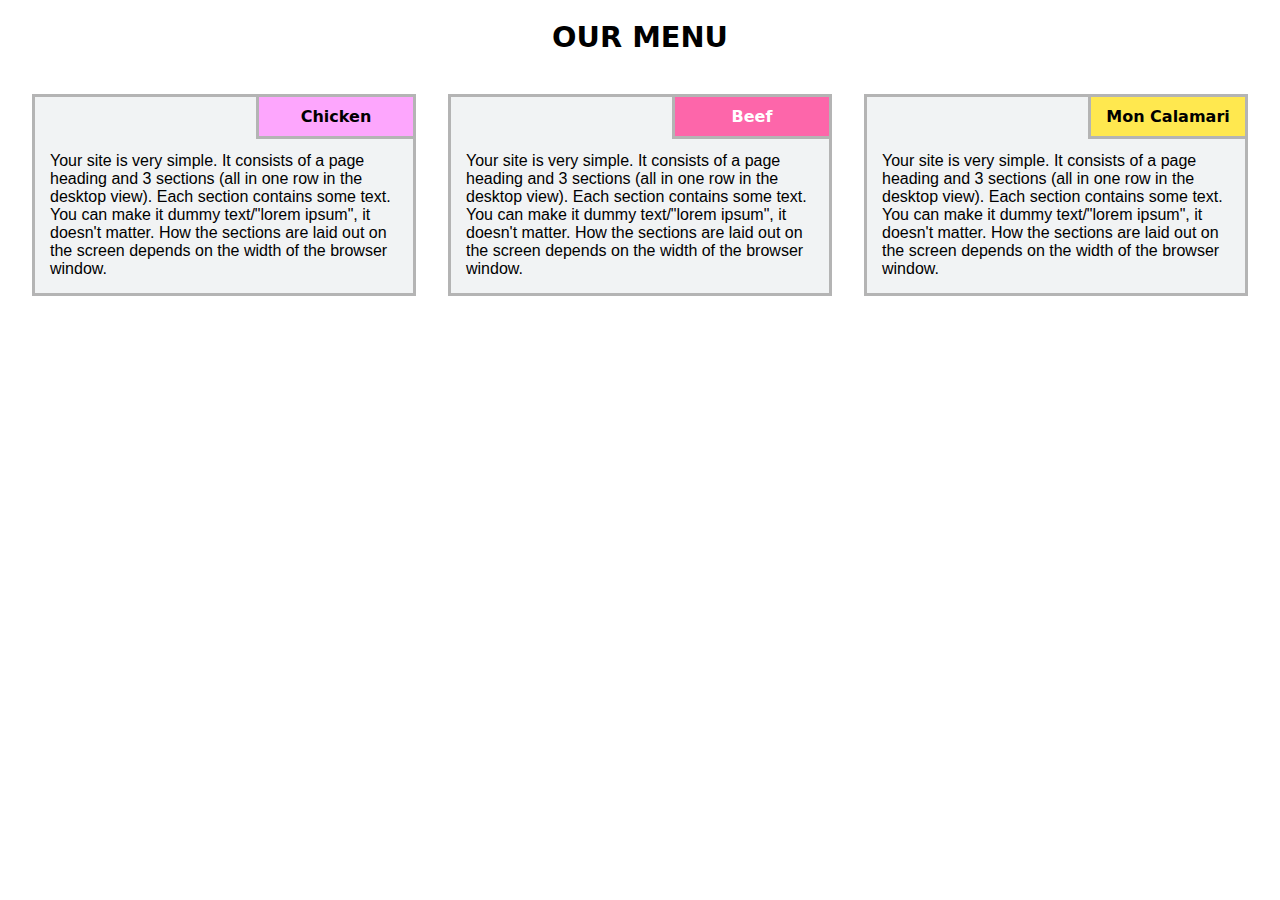
==== module-2-solution/index.html @ 77128b71 "module 2 solution added" ====
<!DOCTYPE html>
<html lang="en">
    <head>
        <meta charset="utf-8">
        <meta http-equiv="X-UA-Compatible" content="IE-edge">
        <meta name="viewport" content="width=device-width, initial-scale=1">
        <title>Solution to Module 2 by Zoia Pavliukova</title>
        <link rel="stylesheet" href="style.css">
    </head>
    <body>
        <h1>Our menu</h1>
        <main class="container">
            <div class="row">
                <section class="mobile-column tablet-column desktop-column">
                    <div class="section-header" id="header1">Chicken</div>
                    Your site is very simple. It consists of a page heading and 3 sections (all in one row in the desktop view). Each section contains some text. You can make it dummy text/"lorem ipsum", it doesn't matter. How the sections are laid out on the screen depends on the width of the browser window.
                </section>
                <section class="mobile-column tablet-column desktop-column">
                    <div class="section-header" id="header2">Beef</div>
                    Your site is very simple. It consists of a page heading and 3 sections (all in one row in the desktop view). Each section contains some text. You can make it dummy text/"lorem ipsum", it doesn't matter. How the sections are laid out on the screen depends on the width of the browser window.
                </section>
                <section class="mobile-column tablet-column desktop-column">
                    <div class="section-header" id="header3">Mon&nbspCalamari</div>
                    Your site is very simple. It consists of a page heading and 3 sections (all in one row in the desktop view). Each section contains some text. You can make it dummy text/"lorem ipsum", it doesn't matter. How the sections are laid out on the screen depends on the width of the browser window. 
                </section>
            </div>
        </main>

    </body>
</html>
---- module-2-solution/style.css ----
*{
    box-sizing: border-box;
    margin: 0;
    padding: 0;
}

body{
    font-family: Arial, Helvetica, sans-serif;
}

h1{
    font-size: 1.8em;
    text-align: center;
    text-transform: uppercase;
    margin: 20px;    
}

h1, .section-header{
    font-family: Segoe UI, Frutiger, Dejavu Sans, Helvetica Neue, Arial, sans-serif;
    font-weight: bold;
}

section{
    background-color: #F1F3F4;
    border: 3px solid #B4B4B4;
    padding: 15px;
    padding-top: 55px;
    margin: 20px;
    position: relative;    
}

section > div {   
    position: absolute;
    top: -3px;
    right: -3px;
    border: 3px solid #B4B4B4;
    padding: 10px;
    width: 160px;
    text-align: center;    
}

#header1{
    background-color: #FDA6FD;
}

#header2{
    background-color: #FD66AA;
    color: #ffffff;
}

#header3{
    background-color: #FFE84F;
}

@media (max-width: 767px){
    .mobile-column{
        width: 90%;
        margin-left: auto;
        margin-right: auto;
    }
}

@media (min-width: 768px) and (max-width: 991px) {
    .tablet-column{
        width: 46.25%;
        float: left;
        margin-left: 2.5%;
        margin-right: 0px;
        margin-top: 2.5%;
        margin-bottom: 0px;
    }

    .tablet-column:nth-child(3){
        width: 95%;        
    }
}

@media (min-width: 992px){
    .desktop-column{
        width: 30%;
        float: left;
        margin-left: 2.5%;
        margin-right: 0px;
    }
}
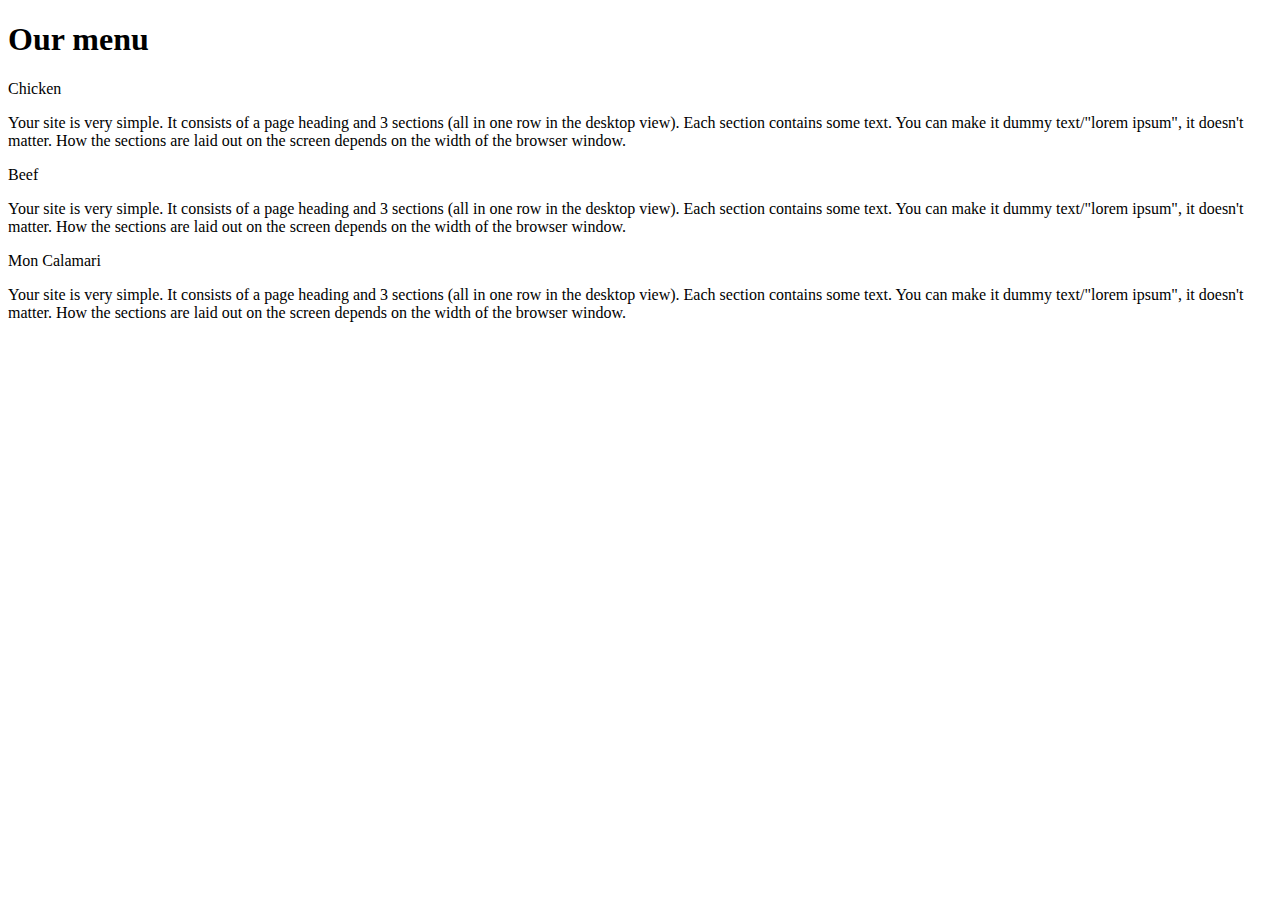
==== commit b26bfe8b: "updated solution to module 2" ====
--- a/module-2-solution/index.html
+++ b/module-2-solution/index.html
@@ -5,23 +5,29 @@
         <meta http-equiv="X-UA-Compatible" content="IE-edge">
         <meta name="viewport" content="width=device-width, initial-scale=1">
         <title>Solution to Module 2 by Zoia Pavliukova</title>
-        <link rel="stylesheet" href="style.css">
+        <link rel="stylesheet" href="alt.css">
     </head>
     <body>
         <h1>Our menu</h1>
         <main class="container">
             <div class="row">
-                <section class="mobile-column tablet-column desktop-column">
-                    <div class="section-header" id="header1">Chicken</div>
-                    Your site is very simple. It consists of a page heading and 3 sections (all in one row in the desktop view). Each section contains some text. You can make it dummy text/"lorem ipsum", it doesn't matter. How the sections are laid out on the screen depends on the width of the browser window.
+                <section class="col-sm-12 col-md-6 col-lg-4">
+                    <div class="content">
+                        <p class="section-header" id="header1">Chicken</p>
+                        Your site is very simple. It consists of a page heading and 3 sections (all in one row in the desktop view). Each section contains some text. You can make it dummy text/"lorem ipsum", it doesn't matter. How the sections are laid out on the screen depends on the width of the browser window.
+                    </div>
                 </section>
-                <section class="mobile-column tablet-column desktop-column">
-                    <div class="section-header" id="header2">Beef</div>
-                    Your site is very simple. It consists of a page heading and 3 sections (all in one row in the desktop view). Each section contains some text. You can make it dummy text/"lorem ipsum", it doesn't matter. How the sections are laid out on the screen depends on the width of the browser window.
+                <section class="col-sm-12 col-md-6 col-lg-4">
+                    <div class="content">
+                        <p class="section-header" id="header2">Beef</p>
+                        Your site is very simple. It consists of a page heading and 3 sections (all in one row in the desktop view). Each section contains some text. You can make it dummy text/"lorem ipsum", it doesn't matter. How the sections are laid out on the screen depends on the width of the browser window.
+                    </div>
                 </section>
-                <section class="mobile-column tablet-column desktop-column">
-                    <div class="section-header" id="header3">Mon&nbspCalamari</div>
-                    Your site is very simple. It consists of a page heading and 3 sections (all in one row in the desktop view). Each section contains some text. You can make it dummy text/"lorem ipsum", it doesn't matter. How the sections are laid out on the screen depends on the width of the browser window. 
+                <section class="col-sm-12 col-md-12 col-lg-4">
+                    <div class="content">
+                        <p class="section-header" id="header3">Mon&nbspCalamari</p>
+                        Your site is very simple. It consists of a page heading and 3 sections (all in one row in the desktop view). Each section contains some text. You can make it dummy text/"lorem ipsum", it doesn't matter. How the sections are laid out on the screen depends on the width of the browser window. 
+                    </div>
                 </section>
             </div>
         </main>
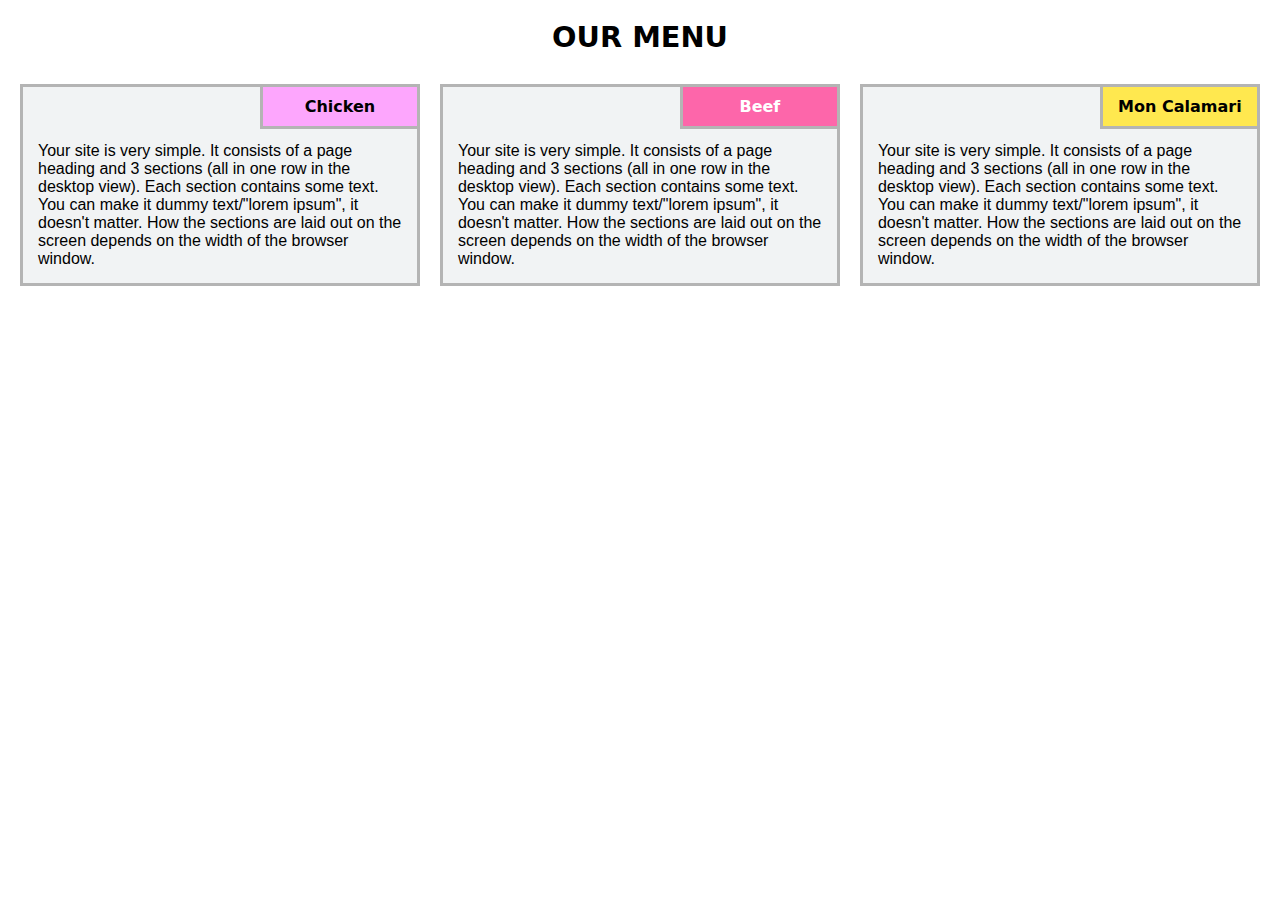
==== commit 3c10fb17: "updated solution to module 2" ====
--- a/module-2-solution/index.html
+++ b/module-2-solution/index.html
@@ -5,7 +5,7 @@
         <meta http-equiv="X-UA-Compatible" content="IE-edge">
         <meta name="viewport" content="width=device-width, initial-scale=1">
         <title>Solution to Module 2 by Zoia Pavliukova</title>
-        <link rel="stylesheet" href="alt.css">
+        <link rel="stylesheet" href="style.css">
     </head>
     <body>
         <h1>Our menu</h1>
--- a/module-2-solution/style.css
+++ b/module-2-solution/style.css
@@ -0,0 +1,80 @@
+*{
+    box-sizing: border-box;
+    margin: 0;
+    padding: 0;
+}
+
+body{
+    font-family: Arial, Helvetica, sans-serif;
+}
+
+h1{
+    font-size: 1.8em;
+    text-align: center;
+    text-transform: uppercase;
+    margin: 20px;    
+}
+
+h1, .section-header{
+    font-family: Segoe UI, Frutiger, Dejavu Sans, Helvetica Neue, Arial, sans-serif;
+    font-weight: bold;
+}
+
+.row{
+    margin: 0 10px 0 10px;
+}
+section{ 
+    float: left;
+}
+.content {
+    margin: 10px;
+    background-color: #F1F3F4;
+    border: 3px solid #B4B4B4;
+    padding: 15px;
+    padding-top: 55px;
+    position: relative;
+}
+
+p {   
+    position: absolute;
+    top: -3px;
+    right: -3px;
+    border: 3px solid #B4B4B4;
+    padding: 10px; 
+    width: 160px;
+    text-align: center;    
+}
+
+#header1{
+    background-color: #FDA6FD;
+}
+
+#header2{
+    background-color: #FD66AA;
+    color: #ffffff;
+}
+
+#header3{
+    background-color: #FFE84F;
+}
+
+@media (max-width: 767px){
+    .col-sm-12{
+        width: 100%;
+    }
+}
+
+@media (min-width: 768px) and (max-width: 991px){
+    .col-md-6{
+        width: 50%;
+    }
+    .col-md-12{
+        width: 100%;
+    }
+}
+
+@media (min-width: 992px){
+    .col-lg-4{
+        width: 33.33%;
+    }
+}